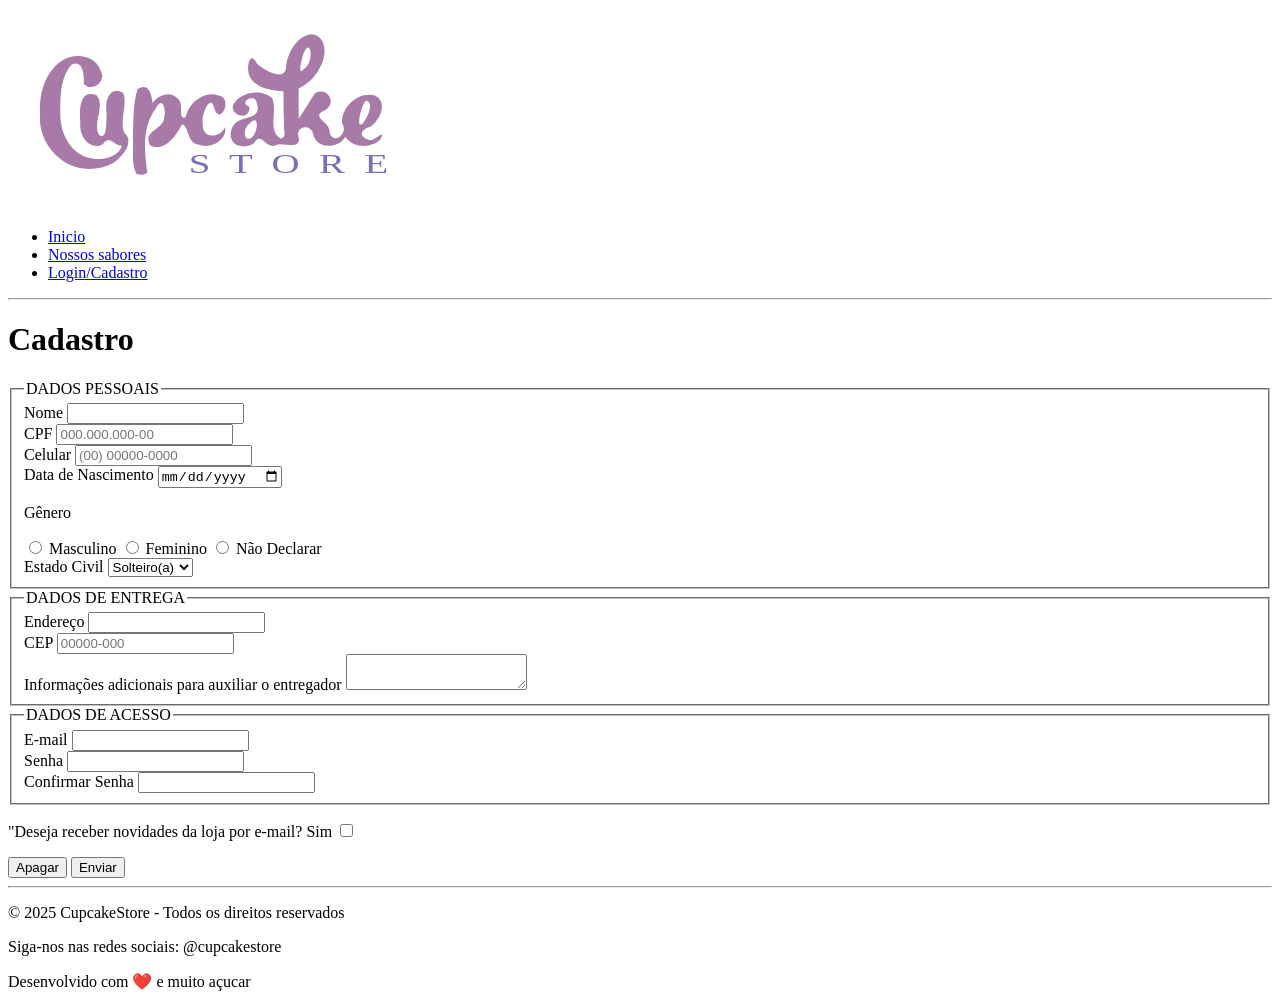
==== cadastro.html @ 8bb8d012 "Adicionado base html completa" ====
<!DOCTYPE html>
<html lang="pt-BR">
<head>
    <meta charset="UTF-8">
    <meta name="viewport" content="width=device-width, initial-scale=1.0">
    <title>CupcakeStore - Cadastro</title>
</head>
<body>

    <header>
        <img src="img/cupcakestore-logo.svg" alt="Logo da Loja">

        <nav>
            <ul>
                <li><a href="index.html">Inicio</a></li>
                <li><a href="sabores.html">Nossos sabores</a></li>
                <li><a href="login.html">Login/Cadastro</a></li>
            </ul>
        </nav>
    
    </header>

    <hr>

    <main>
        <h1>Cadastro</h1>

        <form action="" method="post">
            <fieldset>
                <legend>DADOS PESSOAIS</legend>
                <div>
                    <label for="nome">Nome</label>
                    <input type="text" id="nome" name="nome">
                </div>
                <div>
                    <label for="cpf">CPF</label>
                    <input type="text" id="cpf" name="cpf" required placeholder="000.000.000-00">
                </div>
                <div>
                    <label for="celular">Celular</label>
                    <input type="text" id="celular" name="celular" required placeholder="(00) 00000-0000">
                </div>
                <div>
                    <label for="nascimento">Data de Nascimento</label>
                    <input type="date" id="nascimento" name="nascimento">
                </div>
                <div>
                    <p>Gênero</p>
                    <input type="radio" id="masculino" name="genero" value="masculino">
                    <label for="masculino">Masculino</label>

                    <input type="radio" id="feminino" name="genero" value="feminino">
                    <label for="feminino">Feminino</label>

                    <input type="radio" id="naoDeclarar" name="genero" value="naoDeclarar">
                    <label for="naoDeclarar">Não Declarar</label>
                </div>
                <div>
                    <label for="estadoCivil">Estado Civil</label>
                    <select name="estado_civil" id="estadoCivil">
                        <option value="solteiro">Solteiro(a)</option>
                        <option value="casado">Casado(a)</option>
                    </select>
                </div>
            </fieldset>

            <fieldset>
                <legend>DADOS DE ENTREGA</legend>
                <div>
                    <label for="endereco">Endereço</label>
                    <input type="text" id="endereco" name="endereco">
                </div>
                <div>
                    <label for="cep">CEP</label>
                    <input type="text" id="cep" name="cep" required placeholder="00000-000">
                </div>
                <div>
                    <label for="adicionais">Informações adicionais para auxiliar o entregador</label>
                    <textarea name="adicionais" id="adicionais"></textarea>
                </div>
            </fieldset>

            <fieldset>
                <legend>DADOS DE ACESSO</legend>
                <div>
                    <label for="email">E-mail</label>
                    <input type="email" id="email" name = "email" required>
                </div>
                <div>
                    <label for="novaSenha">Senha</label>
                    <input type="password" id="novaSenha" name="nova_senha" required>
                </div>
                <div>
                    <label for="confirmarSenha">Confirmar Senha</label>
                    <input type="password" id="confirmarSenha" name="confirmar_senha" required>
                </div>
            </fieldset>
            <div>
                <p>"Deseja receber novidades da loja por e-mail?
                    <label for="novidades">Sim</label>
                    <input type="checkbox" id="novidades" name="novidades">
                </p>
                
            </div>
            <div>
                <button type="reset">Apagar</button>
                <button type="submit">Enviar</button>
            </div>
        </form>
    </main>

    <hr>

    <footer>
        <p>&copy; 2025 CupcakeStore - Todos os direitos reservados</p>
        <p>Siga-nos nas redes sociais: @cupcakestore</p>
        <p>Desenvolvido com ❤️ e muito açucar</p>
    </footer>
</body>
</html>
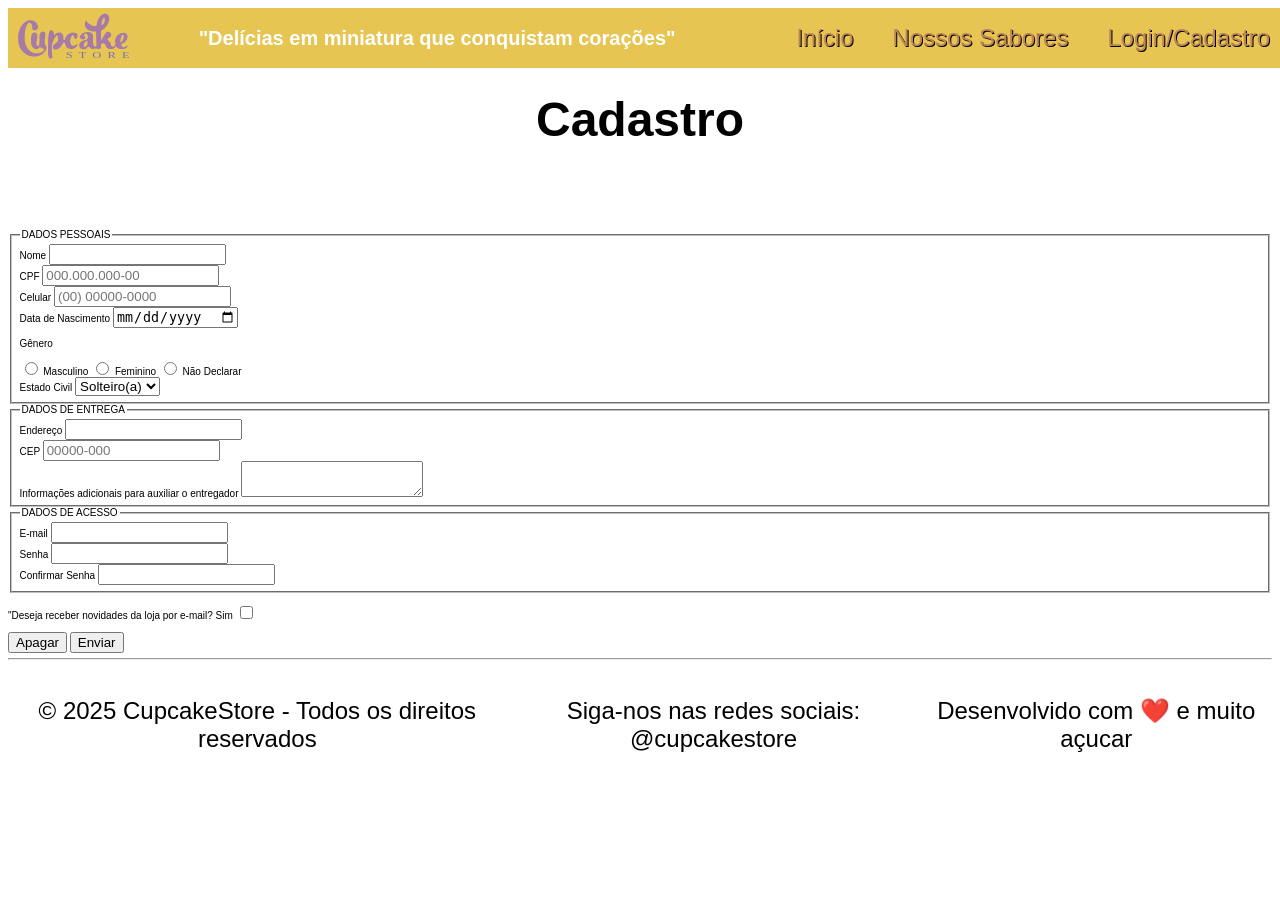
==== commit ab7d8bf4: "add css e publicado site em servidor" ====
--- a/cadastro.html
+++ b/cadastro.html
@@ -4,16 +4,20 @@
     <meta charset="UTF-8">
     <meta name="viewport" content="width=device-width, initial-scale=1.0">
     <title>CupcakeStore - Cadastro</title>
+    <link rel="stylesheet" type="text/css" href="css/style.css">
 </head>
 <body>
 
     <header>
-        <img src="img/cupcakestore-logo.svg" alt="Logo da Loja">
-
-        <nav>
+        <div>
+            <img src="img/cupcakestore-logo.svg" alt="cupcakestore-logo.svg" width="128px">   
+        </div>
+        <h1 id="frase">"Delícias em miniatura que conquistam corações"</h1>
+        <!-- Navegação Global -->
+        <nav id="menu">
             <ul>
-                <li><a href="index.html">Inicio</a></li>
-                <li><a href="sabores.html">Nossos sabores</a></li>
+                <li><a href="index.html">Início</a></li>
+                <li><a href="sabores.html">Nossos Sabores</a></li>
                 <li><a href="login.html">Login/Cadastro</a></li>
             </ul>
         </nav>
--- a/css/style.css
+++ b/css/style.css
@@ -0,0 +1,76 @@
+body{
+    font-family: Arial, sans-serif;
+    font-size: 10px;
+    
+}
+
+header{
+    background-color: #e7c553;
+    color: #fff;
+    font-family: 'Trebuchet MS', 'Lucida Sans Unicode', 'Lucida Grande', 'Lucida Sans', Arial, sans-serif;
+    height: 60px;
+    display: flex;
+    justify-content: space-between;
+    align-items: center;
+    width: 100%;
+    position: fixed;
+}
+
+
+h1{
+    font-size: 3rem;
+    text-align: center;
+    padding: 50px 0px;
+}
+
+h2{
+    font-size: 2rem;
+    text-align: center;
+    padding: 25px 0px;
+}
+
+#frase{
+    display: block;
+    font-size: 2em;
+    margin-block-start: 0.67em;
+    margin-block-end: 0.67em;
+    font-weight: bold;
+}
+
+#menu li{
+    display: inline;
+}
+
+#menu a:link, a:visited{
+    font-size: 1.5rem;
+    color: #bf8756;
+    text-decoration: none;
+    padding: 18px;
+    text-shadow: 1px 1px #000;
+}
+
+#menu a:hover, a:active{
+    background-color: #378c8c;
+}
+
+section {
+    margin-bottom: 40px;
+}
+
+
+footer{
+    height: 120px;
+    display: flex;
+    justify-content: center;
+    align-items: center;
+    text-align: center;
+    background-color: #fff;
+
+    font-size: 1.5rem;
+
+}
+
+section{
+    margin-bottom: 60px;
+    text-align: justify;
+}
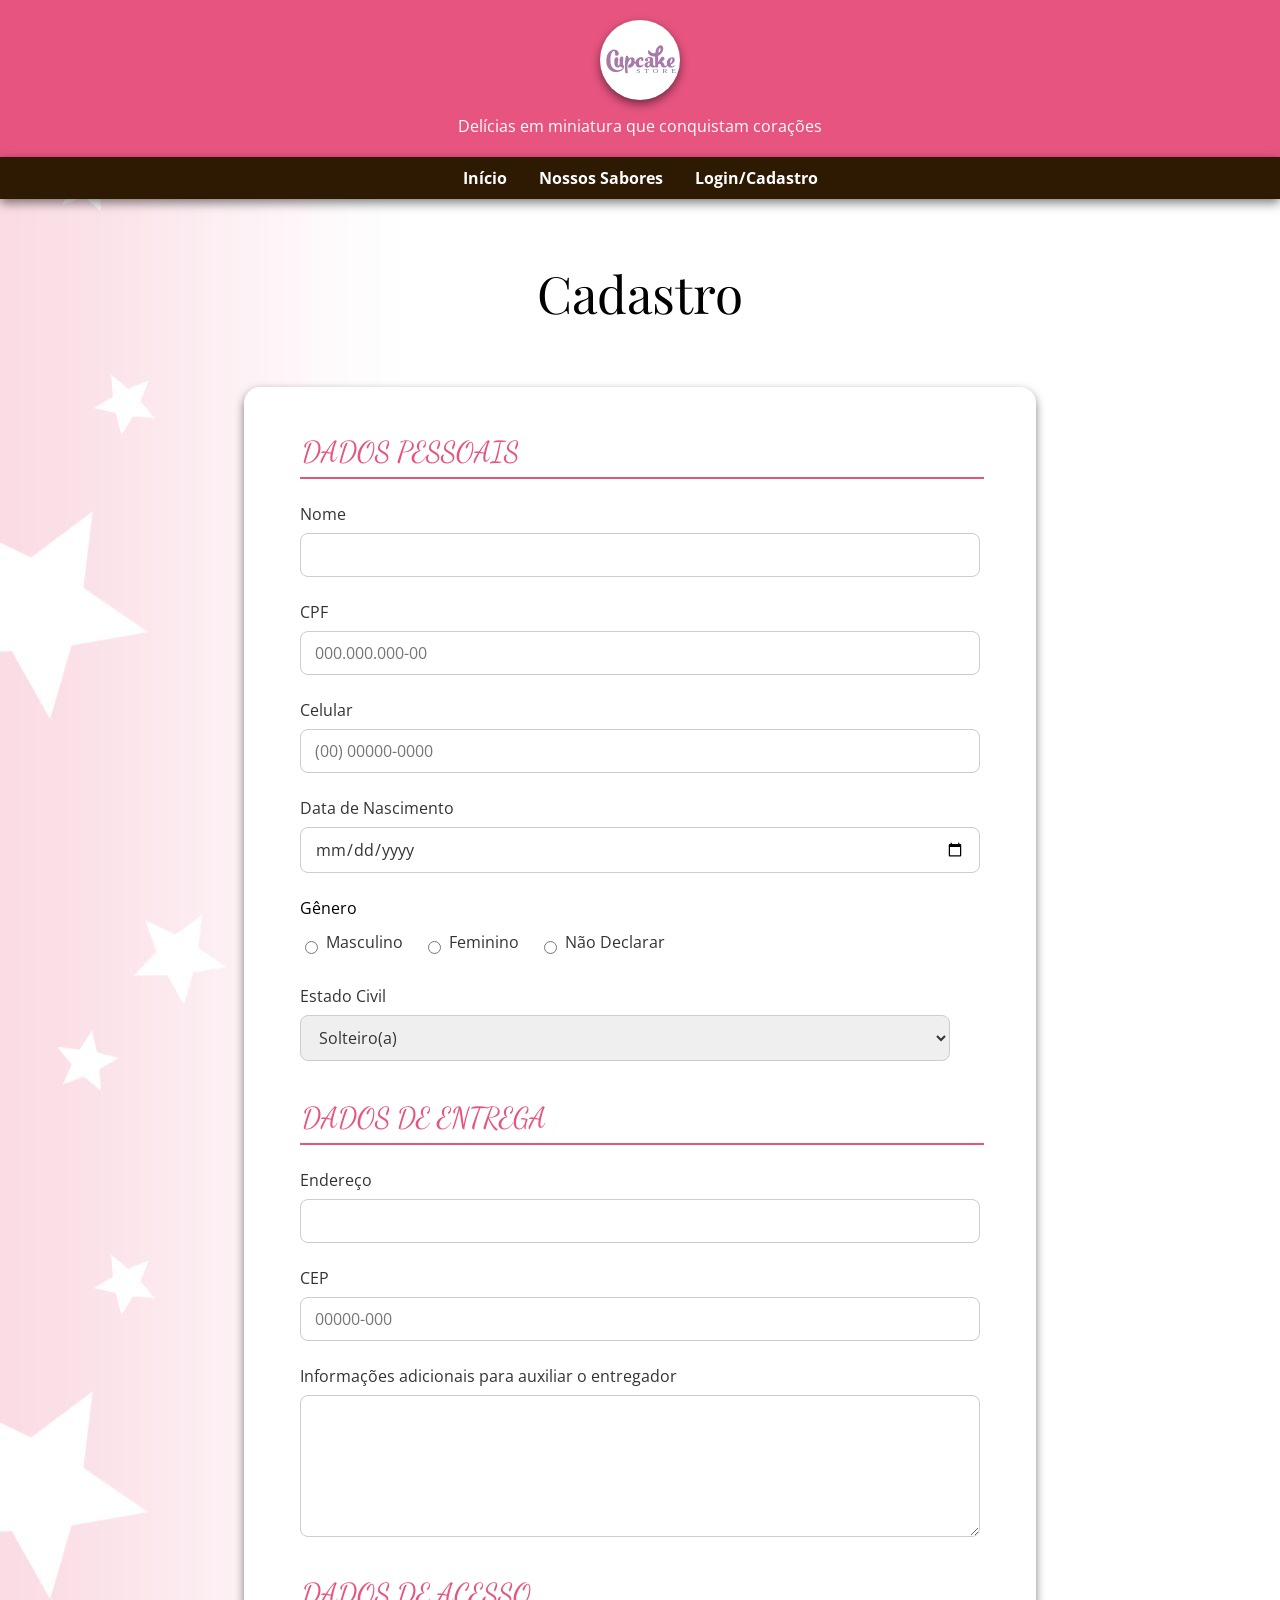
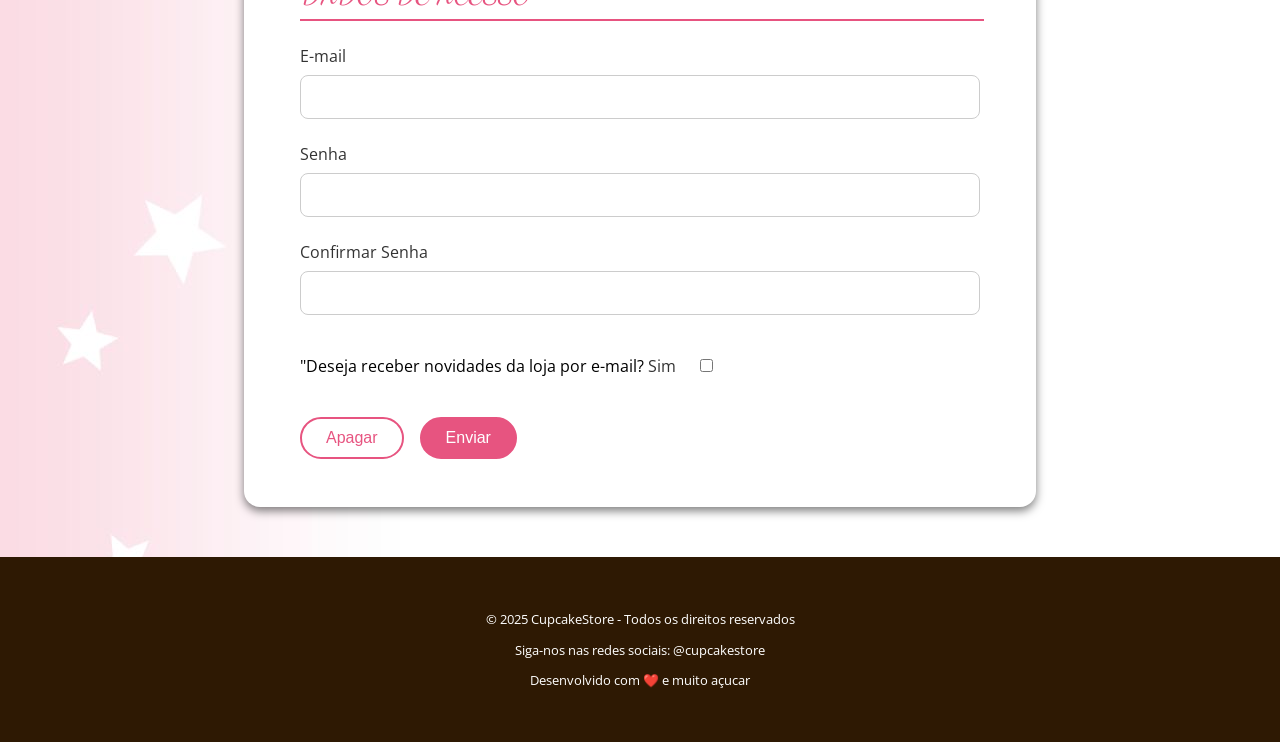
==== commit 96502fb9: "add css 2.1" ====
--- a/cadastro.html
+++ b/cadastro.html
@@ -4,51 +4,54 @@
     <meta charset="UTF-8">
     <meta name="viewport" content="width=device-width, initial-scale=1.0">
     <title>CupcakeStore - Cadastro</title>
-    <link rel="stylesheet" type="text/css" href="css/style.css">
+    <link rel="shortcut icon" href="img/cupcakestore-logo.svg" type="image/x-icon">
+    <link rel="stylesheet" href="css/style.css">
+    <!--link fonte google-->
+    <link href="https://fonts.googleapis.com/css2?family=Dancing+Script:wght@400..700&family=Open+Sans:ital,wght@0,300..800;1,300..800&family=Playfair+Display:ital,wght@0,400..900;1,400..900&display=swap" rel="stylesheet">
 </head>
 <body>
 
-    <header>
-        <div>
-            <img src="img/cupcakestore-logo.svg" alt="cupcakestore-logo.svg" width="128px">   
+    <header id="cabecalho">
+        <!-- Logomarca e Slogan -->
+        <div id="marca">
+            <img id="marcaImagem" class="borda-redonda sombra" src="img/cupcakestore-logo.svg" alt="cupcakestore-logo.svg" width="128px">
+            <p id="marcaSlogan">Delícias em miniatura que conquistam corações</p>
         </div>
-        <h1 id="frase">"Delícias em miniatura que conquistam corações"</h1>
         <!-- Navegação Global -->
-        <nav id="menu">
+        <nav id="navegacaoGlobal" class="fundo-escuro sombra">
             <ul>
                 <li><a href="index.html">Início</a></li>
                 <li><a href="sabores.html">Nossos Sabores</a></li>
                 <li><a href="login.html">Login/Cadastro</a></li>
             </ul>
         </nav>
-    
     </header>
 
     <hr>
 
-    <main>
+    <main class="container">
         <h1>Cadastro</h1>
 
-        <form action="" method="post">
+        <form id="formularioCadastro" class="formulario sombra" action="" method="post">
             <fieldset>
                 <legend>DADOS PESSOAIS</legend>
-                <div>
+                <div class="formulario-campo">
                     <label for="nome">Nome</label>
                     <input type="text" id="nome" name="nome">
                 </div>
-                <div>
+                <div class="formulario-campo">
                     <label for="cpf">CPF</label>
                     <input type="text" id="cpf" name="cpf" required placeholder="000.000.000-00">
                 </div>
-                <div>
+                <div class="formulario-campo">
                     <label for="celular">Celular</label>
                     <input type="text" id="celular" name="celular" required placeholder="(00) 00000-0000">
                 </div>
-                <div>
+                <div class="formulario-campo">
                     <label for="nascimento">Data de Nascimento</label>
                     <input type="date" id="nascimento" name="nascimento">
                 </div>
-                <div>
+                <div class="formulario-campo formulario-campo-radio">
                     <p>Gênero</p>
                     <input type="radio" id="masculino" name="genero" value="masculino">
                     <label for="masculino">Masculino</label>
@@ -59,7 +62,7 @@
                     <input type="radio" id="naoDeclarar" name="genero" value="naoDeclarar">
                     <label for="naoDeclarar">Não Declarar</label>
                 </div>
-                <div>
+                <div class="formulario-campo">
                     <label for="estadoCivil">Estado Civil</label>
                     <select name="estado_civil" id="estadoCivil">
                         <option value="solteiro">Solteiro(a)</option>
@@ -70,15 +73,15 @@
 
             <fieldset>
                 <legend>DADOS DE ENTREGA</legend>
-                <div>
+                <div class="formulario-campo">
                     <label for="endereco">Endereço</label>
                     <input type="text" id="endereco" name="endereco">
                 </div>
-                <div>
+                <div class="formulario-campo">
                     <label for="cep">CEP</label>
                     <input type="text" id="cep" name="cep" required placeholder="00000-000">
                 </div>
-                <div>
+                <div class="formulario-campo">
                     <label for="adicionais">Informações adicionais para auxiliar o entregador</label>
                     <textarea name="adicionais" id="adicionais"></textarea>
                 </div>
@@ -86,20 +89,20 @@
 
             <fieldset>
                 <legend>DADOS DE ACESSO</legend>
-                <div>
+                <div class="formulario-campo">
                     <label for="email">E-mail</label>
                     <input type="email" id="email" name = "email" required>
                 </div>
-                <div>
+                <div class="formulario-campo">
                     <label for="novaSenha">Senha</label>
                     <input type="password" id="novaSenha" name="nova_senha" required>
                 </div>
-                <div>
+                <div class="formulario-campo">
                     <label for="confirmarSenha">Confirmar Senha</label>
                     <input type="password" id="confirmarSenha" name="confirmar_senha" required>
                 </div>
             </fieldset>
-            <div>
+            <div class="formulario-campo formulario-campo-checkbox">
                 <p>"Deseja receber novidades da loja por e-mail?
                     <label for="novidades">Sim</label>
                     <input type="checkbox" id="novidades" name="novidades">
@@ -107,15 +110,15 @@
                 
             </div>
             <div>
-                <button type="reset">Apagar</button>
-                <button type="submit">Enviar</button>
+                <button class="botao-secundario" type="reset">Apagar</button>
+                <button class="botao-primario" type="submit">Enviar</button>
             </div>
         </form>
     </main>
 
     <hr>
 
-    <footer>
+    <footer id="rodape">
         <p>&copy; 2025 CupcakeStore - Todos os direitos reservados</p>
         <p>Siga-nos nas redes sociais: @cupcakestore</p>
         <p>Desenvolvido com ❤️ e muito açucar</p>
--- a/css/style.css
+++ b/css/style.css
@@ -1,76 +1,355 @@
+html,
 body{
-    font-family: Arial, sans-serif;
-    font-size: 10px;
-    
-}
-
-header{
-    background-color: #e7c553;
-    color: #fff;
-    font-family: 'Trebuchet MS', 'Lucida Sans Unicode', 'Lucida Grande', 'Lucida Sans', Arial, sans-serif;
-    height: 60px;
+    margin: 0;
+    padding: 0;
+}
+
+hr{
+    display: none;
+}
+
+/* Aplicação da fonte */
+body{
+    font-family: "Open Sans", sans-serif;
+    font-weight: normal;
+}
+h1{
+    font-family: "Playfair Display", serif;
+    font-weight: normal;
+    font-size: 3.2rem;
+}
+h2{
+    font-family: "Dancing Script", cursive, serif;
+    font-size: 2rem;
+}
+h3{
+    height: 48px;
+    font-family: "Playfair Display", serif;
+    color: #E75480;
+}
+
+/* Aplicação do fundo*/
+body{
+    background-image: url("../img/imagem-fundo.jpg");
+    background-repeat: repeat-y; 
+}
+
+/* Padrão */
+.borda-redonda{
+    border-radius: 50%;
+}
+.sombra{
+    box-shadow: 0px 4px 10px rgba(0, 0, 0, 0.5);
+}
+.conteiner{
+    max-width: 960px;
+    margin: 0 auto;
+    padding: 10px;
+}
+.secao{
+    border-top: 1px solid #E75480;
+    padding-top: 20px;
+    padding-bottom: 20px;
+}
+.produto-lista {
     display: flex;
-    justify-content: space-between;
+    flex-wrap: wrap; /* Permite a quebra do alinhamento das caixas */
+    justify-content: center;
+    text-align: center;
+    gap: 16px;
+    padding: 28px;
+}
+.produto-item,
+.produto-borda{
+    border-radius: 10px;
+}
+
+
+/* Cabeçalho */
+#marca{
+    text-align: center;
+    background-color: #E75480;
+    padding: 20px 10px;
+}
+#marcaImagem{
+    width: 80px;
+    height: 80px;
+    background-color: #ffffff;
+    border-radius: 50%;
+}
+#marcaSlogan{
+    color: #ffffff;
+    margin-top: 10px;
+    margin-bottom: 0;
+}
+#navegacaoGlobal{
+    text-align: center;
+    background-color: #2e1903;
+}
+#navegacaoGlobal ul{
+    list-style: none;
+    margin: 0;
+    padding: 10px;
+}
+#navegacaoGlobal li{
+    display: inline;
+    padding: 4px;
+    margin: 0px 10px;
+}
+#navegacaoGlobal a{
+    text-decoration: none;
+    font-weight: bold;
+    color: #ffffff;
+}
+
+/* Conteudo principal */
+main h1,
+main h2{
+    text-align: center;
+}
+main h1{
+    margin-top:  60px;
+    margin-bottom: 60px;
+}
+main h2{
+    color: #E75480;
+    font-weight: normal;
+    margin-top: 20px;
+    margin-bottom: 40px;
+    font-size: 2.2rem;
+}
+#navegacaoLocal{
+    text-align: center;
+    margin-top: 20px;
+    margin-bottom: 20px;
+    border-top: 1px solid #cccccc;
+    border-bottom: 1px solid #cccccc;
+    padding-top: 10px;
+    padding-bottom: 10px;
+}
+#navegacaoLocal ul{
+    list-style: none;
+    margin: 0;
+}
+#navegacaoLocal li{
+    display: inline-block;
+    margin-left: 10px;
+    margin-right: 10px;
+}
+#video{
+    text-align: center;
+    margin-bottom: 40px;
+}
+#video iframe{
+    width: 90%;
+    height: 480px;
+    border-radius: 20px;
+    border: 5px solid #ffffff;
+}
+#equipe > div{
+    width: 300px;
+    text-align: center;
+    margin: 0 auto;
+    margin-bottom: 20px;
+}
+#equipe > div img{
+    width: 200px;
+    height: 200px;
+    object-fit: cover;
+}
+#equipe > div h3{
+    font-family: "Dancing Script", cursive;
+    font-size: 1.4em;
+}
+#tamanhos, 
+#comprar,
+#pagamento,
+#contato{
+    text-align: center;
+}
+
+/* Rodape */
+#rodape{
+    background-color: #2e1903;
+    color: #ffffff;
+    text-align: center;
+    font-size: 0.8em;
+    padding-top: 40px;
+    padding-bottom: 40px;
+}
+
+/* Botões */
+.botao-primario{
+    display: inline-block;
+    background-color: #E75480;
+    color: #ffffff;
+    text-decoration: none;
+    padding: 10px 24px;
+    border-radius: 30px;
+    border: 2px solid #E75480;
+    font-size: 1rem;
+    cursor: pointer;
+}
+
+/* Cabeçalho de páginas internas */
+.fundo-escuro{
+    background-color: #2e1903;
+}
+
+/* Galeria de Fotos */
+.galeria{
+    display: flex;
+    flex-direction: column;
     align-items: center;
+    gap: 16px;
+    margin-bottom: 20px;
+}
+.selecionada img{
     width: 100%;
-    position: fixed;
-}
-
-
-h1{
-    font-size: 3rem;
-    text-align: center;
-    padding: 50px 0px;
-}
-
-h2{
-    font-size: 2rem;
-    text-align: center;
-    padding: 25px 0px;
-}
-
-#frase{
+    max-width: 400px;
+    border-radius: 12px;
+}
+.miniaturas{
+    display: flex;
+    flex-wrap: wrap;
+    justify-content: center;
+    gap: 10px;
+}
+.miniaturas img{
+    width: 70px;
+    height: 70px;
+    object-fit: cover;
+    border-radius: 8px;
+    cursor: pointer;
+    opacity: 0.7;
+    transition: opacity 0.3s ease, box-shadow 0.3s ease;
+}
+.miniaturas img:hover{
+    opacity: 1;
+    box-shadow: 0 4px 12px rgba(0, 0, 0, 0.2);
+}
+.tabela-responsiva{
+    margin: 0 auto;
+    padding: 30px;
+}
+.tabela{
+    width: 100%;
+    border-collapse: collapse;
+    border: 1px solid #cccccc;
+}
+.tabela th,
+.tabela td{
+    padding: 8px 12px;
+    text-align: left;
+    border: 1px solid #cccccc;
+}
+.tabela th{
+    background-color: #E75480;
+    color: #ffffff;
+    font-weight: bold;
+}
+
+/* formularios */
+.formulario{
+    max-width: 300px;
+    margin: 0 auto;
+    padding: 24px;
+    border-radius: 24px;
+    margin-bottom: 50px;
+    background-color: #ffffff;
+}
+#formularioCadastro{
+    max-width: 680px;
+    padding: 48px 56px;
+    border-radius: 16px;
+}
+.formulario fieldset{
+    border: none;
+    padding: 0;
+    margin: 0 0 40px 0;
+}
+.formulario legend{
     display: block;
-    font-size: 2em;
-    margin-block-start: 0.67em;
-    margin-block-end: 0.67em;
-    font-weight: bold;
-}
-
-#menu li{
-    display: inline;
-}
-
-#menu a:link, a:visited{
-    font-size: 1.5rem;
-    color: #bf8756;
+    width: 100%;
+    padding-bottom: 8px;
+    margin-bottom: 24px;
+    border-bottom: 2px solid #E75480;
+    font-family: "Dancing Script", cursive;
+    font-size: 1.8rem;
+    color: #E75480;
+    font-weight: normal;
+}
+.formulario-campo{
+    margin-bottom: 24px;
+}
+.formulario-campo:last-child{
+    margin-bottom: 0;
+}
+.formulario-campo.formulario-campo-radio,
+.formulario-campo.formulario-campo-checkbox{
+    display: flex;
+    flex-wrap: wrap;
+    align-items: center;
+    gap: 4px 4px;
+}
+.formulario-campo.formulario-campo-radio > p,
+.formulario-campo.formulario-campo-checkbox > p{
+    width: 100%;
+    margin: 0 0 8px 0;
+}
+.formulario-campo.formulario-campo-radio label,
+.formulario-campo.formulario-campo-checkbox label{
+    display: inline-block;
+    font-weight: normal;
+    margin-right: 16px;
+}
+.formulario-campo.formulario-campo-radio input[type="radio"],
+.formulario-campo.formulario-campo-checkbox input[type="checkbox"]{
+    margin-right: 4px;
+    width: auto;
+}
+.formulario-campo label{
+    display: block;
+    margin-bottom: 8px;
+    font-weight: normal;
+    color: #333333;
+}
+.formulario-campo input[type="text"],
+.formulario-campo input[type="email"],
+.formulario-campo input[type="password"],
+.formulario-campo input[type="date"],
+.formulario-campo select,
+.formulario-campo textarea {
+    display: block;
+    padding: 10px 14px;
+    border-radius: 8px;
+    width: calc(100% - 30px);
+    border: 1px solid #cccccc;
+    font-size: 1em;
+    font-family: "Open Sans", sans-serif;
+    color: #333333;
+}
+.formulario-campo textarea{
+    min-height: 120px;
+    resize: vertical;
+}
+
+/* Botão secundário */
+.botao-secundario {
+    display: inline-block;
+    background-color: #ffffff;
+    color: #E75480;
+    border: 2px solid #E75480;
+    padding: 10px 24px;
+    font-size: 1rem;
+    border-radius: 30px;
+    cursor: pointer;
     text-decoration: none;
-    padding: 18px;
-    text-shadow: 1px 1px #000;
-}
-
-#menu a:hover, a:active{
-    background-color: #378c8c;
-}
-
-section {
-    margin-bottom: 40px;
-}
-
-
-footer{
-    height: 120px;
-    display: flex;
-    justify-content: center;
-    align-items: center;
-    text-align: center;
-    background-color: #fff;
-
-    font-size: 1.5rem;
-
-}
-
-section{
-    margin-bottom: 60px;
-    text-align: justify;
+    margin-right: 12px;
+    transition: background-color 0.3s ease, color 0.3s ease;
+}
+
+.botao-secundario:hover {
+    background-color: #E75480;
+    color: #ffffff;
 }
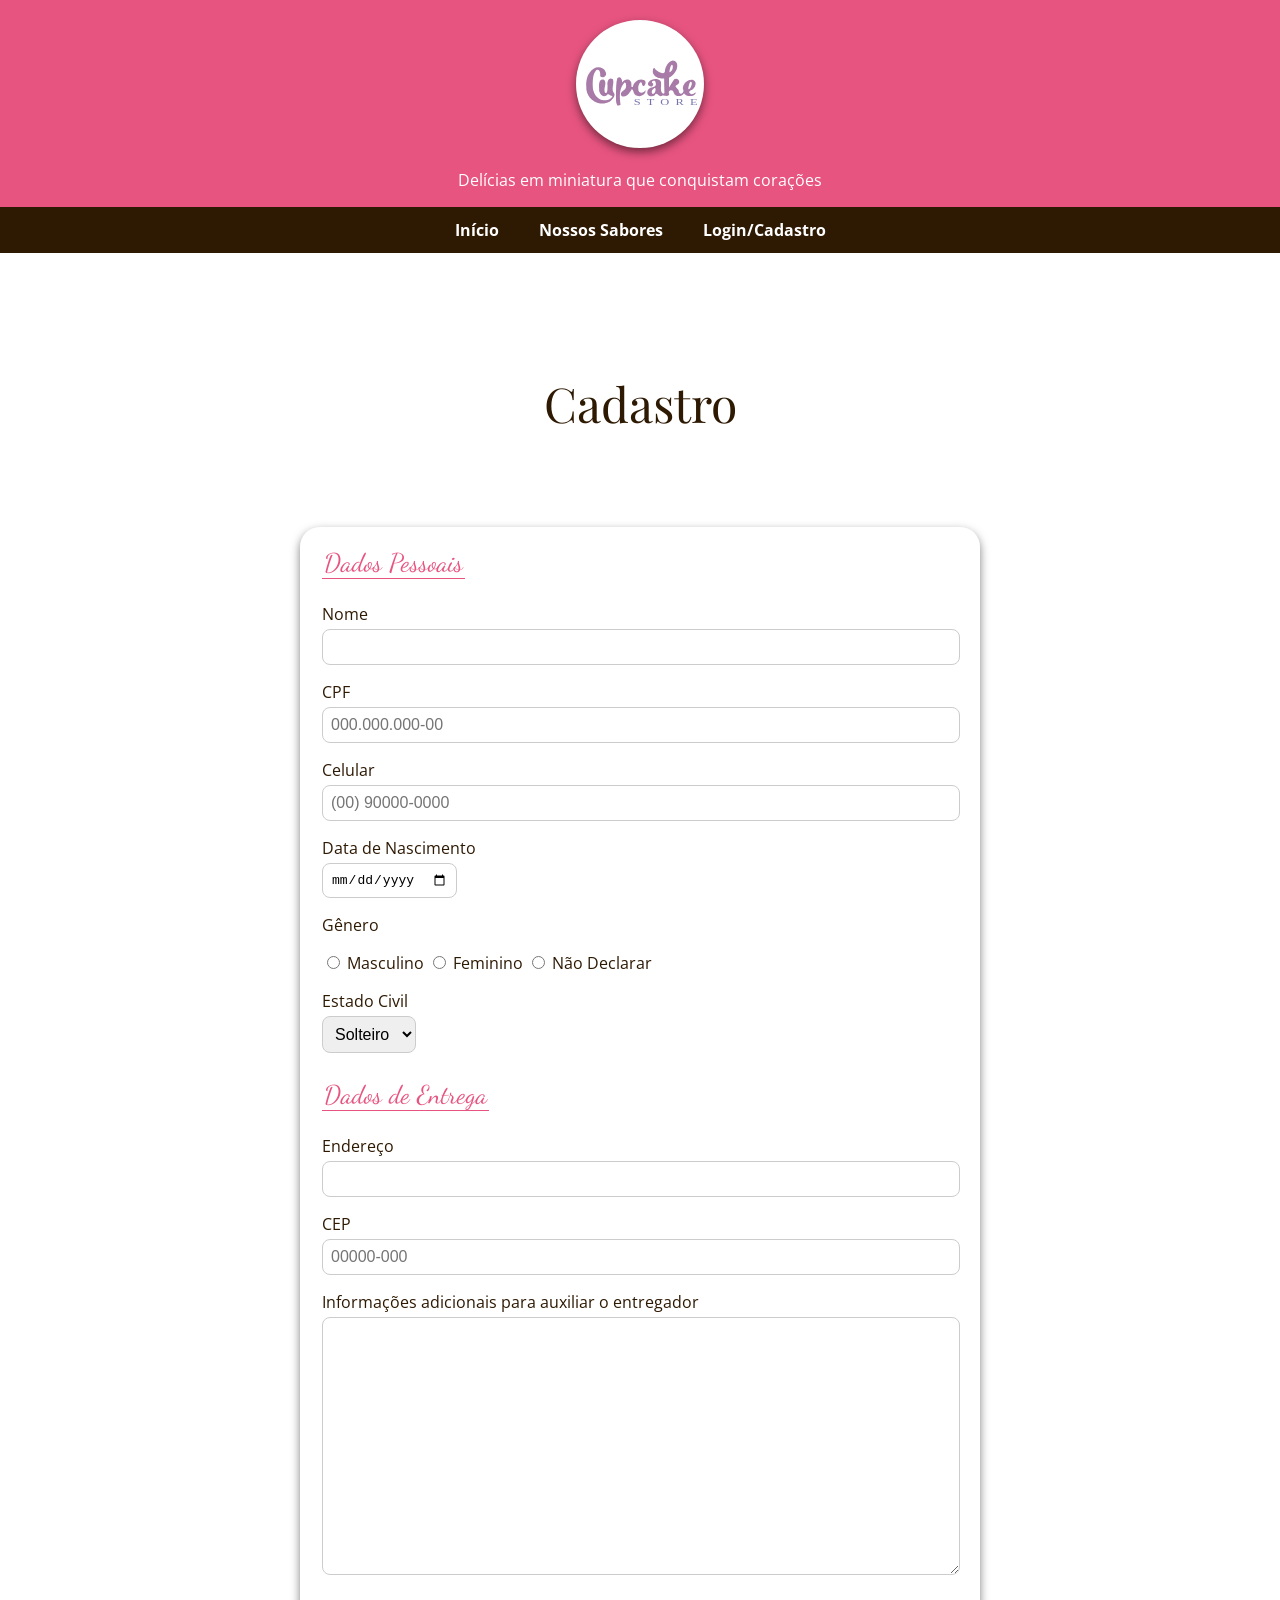
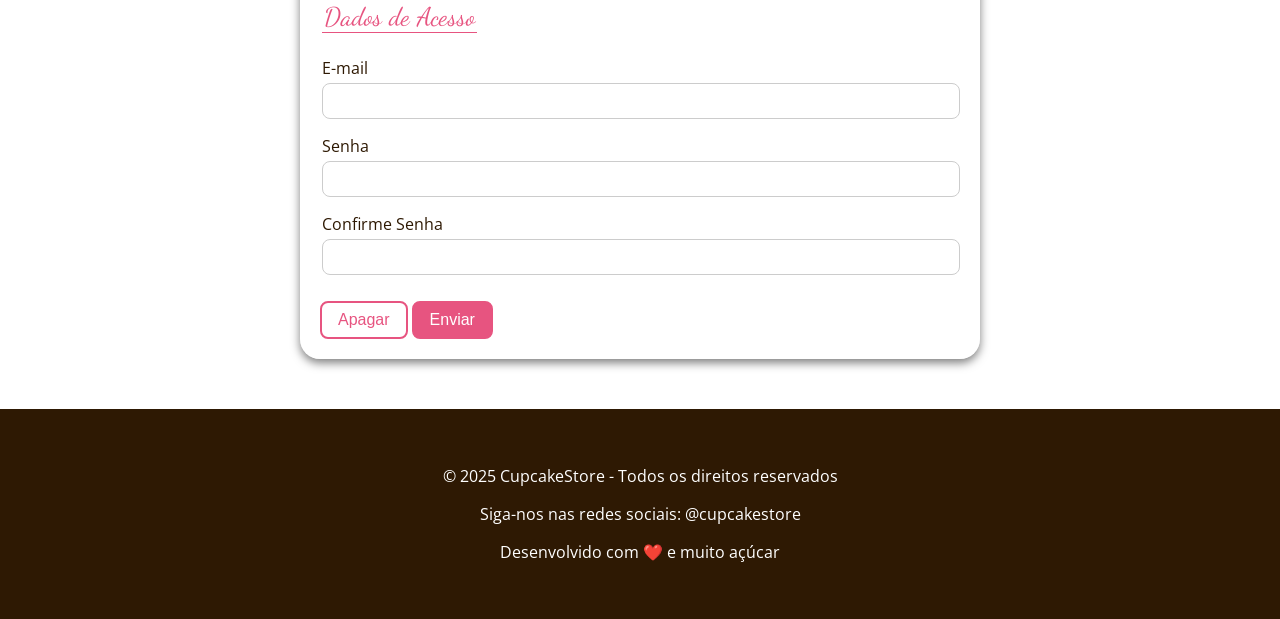
==== commit dd9bb731: "add js" ====
--- a/cadastro.html
+++ b/cadastro.html
@@ -1,24 +1,26 @@
 <!DOCTYPE html>
 <html lang="pt-BR">
+
 <head>
     <meta charset="UTF-8">
     <meta name="viewport" content="width=device-width, initial-scale=1.0">
-    <title>CupcakeStore - Cadastro</title>
+    <title>Cadastro - CupcakeStore</title>
     <link rel="shortcut icon" href="img/cupcakestore-logo.svg" type="image/x-icon">
+    <link rel="shortcut icon" href="img/cupcakestore-logo.svg" type="image/x-icon">
+    <link
+        href="https://fonts.googleapis.com/css2?family=Dancing+Script&family=Open+Sans:ital,wght@0,300..800;1,300..800&family=Playfair+Display&display=swap"
+        rel="stylesheet">
     <link rel="stylesheet" href="css/style.css">
-    <!--link fonte google-->
-    <link href="https://fonts.googleapis.com/css2?family=Dancing+Script:wght@400..700&family=Open+Sans:ital,wght@0,300..800;1,300..800&family=Playfair+Display:ital,wght@0,400..900;1,400..900&display=swap" rel="stylesheet">
 </head>
+
 <body>
-
     <header id="cabecalho">
-        <!-- Logomarca e Slogan -->
         <div id="marca">
-            <img id="marcaImagem" class="borda-redonda sombra" src="img/cupcakestore-logo.svg" alt="cupcakestore-logo.svg" width="128px">
+            <img id="marcaImagem" src="img/cupcakestore-logo.svg" width="128px" alt="">
             <p id="marcaSlogan">Delícias em miniatura que conquistam corações</p>
         </div>
         <!-- Navegação Global -->
-        <nav id="navegacaoGlobal" class="fundo-escuro sombra">
+        <nav id="navegacaoGlobal">
             <ul>
                 <li><a href="index.html">Início</a></li>
                 <li><a href="sabores.html">Nossos Sabores</a></li>
@@ -26,102 +28,92 @@
             </ul>
         </nav>
     </header>
-
     <hr>
-
-    <main class="container">
+    <hr>
+    <main class="conteiner">
         <h1>Cadastro</h1>
-
         <form id="formularioCadastro" class="formulario sombra" action="" method="post">
-            <fieldset>
-                <legend>DADOS PESSOAIS</legend>
+            <fieldset class="">
+                <legend>Dados Pessoais</legend>
                 <div class="formulario-campo">
                     <label for="nome">Nome</label>
-                    <input type="text" id="nome" name="nome">
+                    <input id="nome" name="nome" type="text" required>
                 </div>
                 <div class="formulario-campo">
                     <label for="cpf">CPF</label>
-                    <input type="text" id="cpf" name="cpf" required placeholder="000.000.000-00">
+                    <input id="cpf" name="cpf" type="text" placeholder="000.000.000-00" required>
                 </div>
                 <div class="formulario-campo">
                     <label for="celular">Celular</label>
-                    <input type="text" id="celular" name="celular" required placeholder="(00) 00000-0000">
+                    <input id="celular" name="celular" type="text" placeholder="(00) 90000-0000">
                 </div>
                 <div class="formulario-campo">
                     <label for="nascimento">Data de Nascimento</label>
                     <input type="date" id="nascimento" name="nascimento">
                 </div>
-                <div class="formulario-campo formulario-campo-radio">
+                <div class="formulario-campo-radio">
                     <p>Gênero</p>
                     <input type="radio" id="masculino" name="genero" value="masculino">
                     <label for="masculino">Masculino</label>
-
                     <input type="radio" id="feminino" name="genero" value="feminino">
                     <label for="feminino">Feminino</label>
-
-                    <input type="radio" id="naoDeclarar" name="genero" value="naoDeclarar">
+                    <input type="radio" id="naoDeclarar" name="genero" value="">
                     <label for="naoDeclarar">Não Declarar</label>
                 </div>
+
                 <div class="formulario-campo">
                     <label for="estadoCivil">Estado Civil</label>
                     <select name="estado_civil" id="estadoCivil">
-                        <option value="solteiro">Solteiro(a)</option>
-                        <option value="casado">Casado(a)</option>
+                        <option value="solteiro">Solteiro</option>
+                        <option value="casado">Casado</option>
                     </select>
+                </div>
+            </fieldset>
+            
+            <fieldset>
+                <legend>Dados de Entrega</legend>
+                <div class="formulario-campo">
+                    <label for="endereco">Endereço</label>
+                    <input type="text" id="endereco" name="endereco" maxlength="250" required>
+                </div>
+                <div class="formulario-campo">
+                    <label for="cep">CEP</label>
+                    <input type="text" name="cep" id="cep" placeholder="00000-000">
+                </div>
+                <div class="formulario-campo">
+                    <label for="adicionais">Informações adicionais para auxiliar o entregador</label>
+                    <textarea name="adicionais" id="adicionais" maxlength="250"></textarea>
                 </div>
             </fieldset>
 
             <fieldset>
-                <legend>DADOS DE ENTREGA</legend>
-                <div class="formulario-campo">
-                    <label for="endereco">Endereço</label>
-                    <input type="text" id="endereco" name="endereco">
-                </div>
-                <div class="formulario-campo">
-                    <label for="cep">CEP</label>
-                    <input type="text" id="cep" name="cep" required placeholder="00000-000">
-                </div>
-                <div class="formulario-campo">
-                    <label for="adicionais">Informações adicionais para auxiliar o entregador</label>
-                    <textarea name="adicionais" id="adicionais"></textarea>
-                </div>
-            </fieldset>
-
-            <fieldset>
-                <legend>DADOS DE ACESSO</legend>
+                <legend>Dados de Acesso</legend>
                 <div class="formulario-campo">
                     <label for="email">E-mail</label>
-                    <input type="email" id="email" name = "email" required>
+                    <input type="email" id="email" name="email" required>
                 </div>
                 <div class="formulario-campo">
                     <label for="novaSenha">Senha</label>
                     <input type="password" id="novaSenha" name="nova_senha" required>
                 </div>
                 <div class="formulario-campo">
-                    <label for="confirmarSenha">Confirmar Senha</label>
-                    <input type="password" id="confirmarSenha" name="confirmar_senha" required>
+                    <label for="confirmeSenha">Confirme Senha</label>
+                    <input type="password" id="confirmeSenha" name="confirme_senha" required>
                 </div>
             </fieldset>
-            <div class="formulario-campo formulario-campo-checkbox">
-                <p>"Deseja receber novidades da loja por e-mail?
-                    <label for="novidades">Sim</label>
-                    <input type="checkbox" id="novidades" name="novidades">
-                </p>
-                
-            </div>
+
             <div>
                 <button class="botao-secundario" type="reset">Apagar</button>
                 <button class="botao-primario" type="submit">Enviar</button>
             </div>
         </form>
     </main>
-
     <hr>
-
     <footer id="rodape">
         <p>&copy; 2025 CupcakeStore - Todos os direitos reservados</p>
         <p>Siga-nos nas redes sociais: @cupcakestore</p>
-        <p>Desenvolvido com ❤️ e muito açucar</p>
+        <p>Desenvolvido com ❤️ e muito açúcar</p>
     </footer>
 </body>
+
 </html>
--- a/css/style.css
+++ b/css/style.css
@@ -1,355 +1,417 @@
 html,
-body{
-    margin: 0;
-    padding: 0;
-}
-
-hr{
-    display: none;
-}
-
-/* Aplicação da fonte */
-body{
-    font-family: "Open Sans", sans-serif;
-    font-weight: normal;
-}
-h1{
-    font-family: "Playfair Display", serif;
-    font-weight: normal;
-    font-size: 3.2rem;
-}
-h2{
-    font-family: "Dancing Script", cursive, serif;
-    font-size: 2rem;
-}
-h3{
-    height: 48px;
-    font-family: "Playfair Display", serif;
-    color: #E75480;
-}
-
-/* Aplicação do fundo*/
-body{
-    background-image: url("../img/imagem-fundo.jpg");
-    background-repeat: repeat-y; 
-}
-
-/* Padrão */
-.borda-redonda{
-    border-radius: 50%;
-}
-.sombra{
-    box-shadow: 0px 4px 10px rgba(0, 0, 0, 0.5);
-}
-.conteiner{
-    max-width: 960px;
-    margin: 0 auto;
-    padding: 10px;
-}
-.secao{
-    border-top: 1px solid #E75480;
-    padding-top: 20px;
-    padding-bottom: 20px;
-}
-.produto-lista {
-    display: flex;
-    flex-wrap: wrap; /* Permite a quebra do alinhamento das caixas */
-    justify-content: center;
-    text-align: center;
-    gap: 16px;
-    padding: 28px;
-}
-.produto-item,
-.produto-borda{
-    border-radius: 10px;
-}
-
-
-/* Cabeçalho */
-#marca{
-    text-align: center;
-    background-color: #E75480;
-    padding: 20px 10px;
-}
-#marcaImagem{
-    width: 80px;
-    height: 80px;
-    background-color: #ffffff;
-    border-radius: 50%;
-}
-#marcaSlogan{
-    color: #ffffff;
-    margin-top: 10px;
-    margin-bottom: 0;
-}
-#navegacaoGlobal{
-    text-align: center;
-    background-color: #2e1903;
-}
-#navegacaoGlobal ul{
-    list-style: none;
-    margin: 0;
-    padding: 10px;
-}
-#navegacaoGlobal li{
-    display: inline;
-    padding: 4px;
-    margin: 0px 10px;
-}
-#navegacaoGlobal a{
-    text-decoration: none;
-    font-weight: bold;
-    color: #ffffff;
-}
-
-/* Conteudo principal */
-main h1,
-main h2{
-    text-align: center;
-}
-main h1{
-    margin-top:  60px;
-    margin-bottom: 60px;
-}
-main h2{
-    color: #E75480;
-    font-weight: normal;
-    margin-top: 20px;
-    margin-bottom: 40px;
-    font-size: 2.2rem;
-}
-#navegacaoLocal{
-    text-align: center;
-    margin-top: 20px;
-    margin-bottom: 20px;
-    border-top: 1px solid #cccccc;
-    border-bottom: 1px solid #cccccc;
-    padding-top: 10px;
-    padding-bottom: 10px;
-}
-#navegacaoLocal ul{
-    list-style: none;
-    margin: 0;
-}
-#navegacaoLocal li{
+body {
+	padding: 0;
+	margin: 0;
+}
+
+body {
+	font-family: "Open Sans", sans-serif;
+	font-optical-sizing: auto;
+	font-weight: weight;
+	font-style: normal;
+	color: #2e1903;
+}
+
+body {
+	background-image: url("https://etg.page.gd/cupcakestore-css2/img/imagem-fundo.jpg");
+	background-repeat: repeat-y;
+}
+
+/* FONTES */
+
+h1 {
+	font-family: "Playfair Display", serif;
+	font-optical-sizing: auto;
+	font-weight: normal;
+	font-size: 3em;
+	text-align: center;
+	padding: 60px 0px;
+}
+
+h2 {
+	font-family: "Dancing Script", cursive;
+	font-optical-sizing: auto;
+	font-weight: normal;
+	font-size: 2.2em;
+	text-align: center;
+}
+
+/* CONTEINER */
+.conteiner {
+	max-width: 960px;
+	/* SEMPRE MULTIPLOS DE 320px (FORMATO CELULAR) */
+	margin: 0 auto;
+	padding: 10px;
+}
+
+hr {
+	display: none;
+}
+
+/* HEADER */
+#cabecalho {
+	background-color: #e75480;
+	padding-top: 20px;
+	text-align: center;
+}
+
+#marcaImagem {
+	background-color: #ffffff;
+	width: 128px;
+	height: 128px;
+	border-radius: 50%;
+	box-shadow: 0px 4px 10px rgba(0, 0, 0, 0.5);
+}
+
+#marcaSlogan {
+	color: #ffffff;
+}
+
+#navegacaoGlobal {
+	background-color: #2e1903;
+}
+
+#navegacaoGlobal ul {
+	list-style: none;
+	padding: 4px;
+}
+
+#navegacaoGlobal li {
+	padding: 0;
+	margin: 0;
+	display: inline-block;
+	padding: 8px 10px;
+}
+
+#navegacaoGlobal a {
+	color: #ffffff;
+	text-decoration: none;
+	font-weight: bold;
+	border-radius: 6px;
+	padding: 8px;
+}
+
+#navegacaoGlobal a:hover {
+	background-color: #ffffff;
+	color: #2e1903;
+}
+
+/* MAIN */
+
+#navegacaoLocal ul {
+	list-style: none;
+	text-align: center;
+	border-top: 1px solid #ccc;
+	border-bottom: 1px solid #ccc;
+}
+
+#navegacaoLocal li {
+	display: inline-block;
+	padding: 4px 10px;
+}
+
+#video {
+	padding-top: 20px;
+	padding-bottom: 20px;
+	text-align: center;
+}
+
+#video iframe {
+	width: 90%;
+	height: 480px;
+	border-radius: 10px;
+	border: 8px solid #ffffff;
+}
+
+.secao {
+	padding: 40px 0px;
+	border-top: 1px solid #e75480;
+	text-align: center;
+}
+
+h2 {
+	color: #e75480;
+	margin-bottom: 60px;
+}
+
+#equipe img {
+	width: 200px;
+	height: 200px;
+}
+
+#equipe h3 {
+	font-family: "Dancing Script", cursive;
+	font-weight: normal;
+	font-size: 1.6em;
+}
+
+.borda-circulo {
+	border-radius: 50%;
+}
+
+.sombra {
+	box-shadow: 0px 4px 10px rgba(0, 0, 0, 0.5);
+}
+
+.caixa {
+	display: inline-block;
+	width: 280px;
+}
+
+/* FOOTER */
+#rodape {
+	background-color: #2e1903;
+	color: #ffffff;
+	padding: 40px 0px;
+	text-align: center;
+	margin-top: 40px;
+}
+
+/* PRODUTOS */
+
+#filtros{
+	
+	padding: 10px;
+	border-radius: 10px;
+	margin-bottom: 20px;
+	display: flex;
+	flex-wrap: wrap;
+	justify-content: center;
+	align-items: first baseline;
+	column-gap: 20px;
+	row-gap: 10px;
+}
+
+#filtros select{
+	min-width: 200px;
+}
+
+#produtosGrade {
+	display: flex;
+	flex-wrap: wrap;
+	justify-content: center;
+	gap: 32px 16px;
+}
+
+.produto {
+	width: min(100%, 280px);
+	border-radius: 10px;
+	background-color: #ffffff;
+}
+
+.produto .produto-imagem{
+	position: relative;
+}
+
+.produto img {
     display: inline-block;
-    margin-left: 10px;
-    margin-right: 10px;
-}
-#video{
-    text-align: center;
-    margin-bottom: 40px;
-}
-#video iframe{
-    width: 90%;
-    height: 480px;
-    border-radius: 20px;
-    border: 5px solid #ffffff;
-}
-#equipe > div{
-    width: 300px;
-    text-align: center;
-    margin: 0 auto;
-    margin-bottom: 20px;
-}
-#equipe > div img{
-    width: 200px;
-    height: 200px;
-    object-fit: cover;
-}
-#equipe > div h3{
-    font-family: "Dancing Script", cursive;
-    font-size: 1.4em;
-}
-#tamanhos, 
-#comprar,
-#pagamento,
-#contato{
-    text-align: center;
-}
-
-/* Rodape */
-#rodape{
-    background-color: #2e1903;
-    color: #ffffff;
-    text-align: center;
-    font-size: 0.8em;
-    padding-top: 40px;
-    padding-bottom: 40px;
-}
-
-/* Botões */
-.botao-primario{
-    display: inline-block;
-    background-color: #E75480;
-    color: #ffffff;
-    text-decoration: none;
-    padding: 10px 24px;
-    border-radius: 30px;
-    border: 2px solid #E75480;
-    font-size: 1rem;
-    cursor: pointer;
-}
-
-/* Cabeçalho de páginas internas */
-.fundo-escuro{
-    background-color: #2e1903;
-}
-
-/* Galeria de Fotos */
-.galeria{
-    display: flex;
-    flex-direction: column;
-    align-items: center;
-    gap: 16px;
-    margin-bottom: 20px;
-}
-.selecionada img{
-    width: 100%;
-    max-width: 400px;
-    border-radius: 12px;
-}
-.miniaturas{
-    display: flex;
-    flex-wrap: wrap;
-    justify-content: center;
-    gap: 10px;
-}
-.miniaturas img{
-    width: 70px;
-    height: 70px;
-    object-fit: cover;
-    border-radius: 8px;
-    cursor: pointer;
-    opacity: 0.7;
-    transition: opacity 0.3s ease, box-shadow 0.3s ease;
-}
-.miniaturas img:hover{
-    opacity: 1;
-    box-shadow: 0 4px 12px rgba(0, 0, 0, 0.2);
-}
-.tabela-responsiva{
-    margin: 0 auto;
-    padding: 30px;
-}
-.tabela{
-    width: 100%;
-    border-collapse: collapse;
-    border: 1px solid #cccccc;
-}
-.tabela th,
-.tabela td{
-    padding: 8px 12px;
-    text-align: left;
-    border: 1px solid #cccccc;
-}
-.tabela th{
-    background-color: #E75480;
-    color: #ffffff;
-    font-weight: bold;
-}
-
-/* formularios */
-.formulario{
-    max-width: 300px;
-    margin: 0 auto;
-    padding: 24px;
-    border-radius: 24px;
-    margin-bottom: 50px;
-    background-color: #ffffff;
-}
-#formularioCadastro{
-    max-width: 680px;
-    padding: 48px 56px;
-    border-radius: 16px;
-}
-.formulario fieldset{
-    border: none;
-    padding: 0;
-    margin: 0 0 40px 0;
-}
-.formulario legend{
-    display: block;
-    width: 100%;
-    padding-bottom: 8px;
-    margin-bottom: 24px;
-    border-bottom: 2px solid #E75480;
-    font-family: "Dancing Script", cursive;
-    font-size: 1.8rem;
-    color: #E75480;
-    font-weight: normal;
-}
-.formulario-campo{
-    margin-bottom: 24px;
-}
-.formulario-campo:last-child{
-    margin-bottom: 0;
-}
-.formulario-campo.formulario-campo-radio,
-.formulario-campo.formulario-campo-checkbox{
-    display: flex;
-    flex-wrap: wrap;
-    align-items: center;
-    gap: 4px 4px;
-}
-.formulario-campo.formulario-campo-radio > p,
-.formulario-campo.formulario-campo-checkbox > p{
-    width: 100%;
-    margin: 0 0 8px 0;
-}
-.formulario-campo.formulario-campo-radio label,
-.formulario-campo.formulario-campo-checkbox label{
-    display: inline-block;
-    font-weight: normal;
-    margin-right: 16px;
-}
-.formulario-campo.formulario-campo-radio input[type="radio"],
-.formulario-campo.formulario-campo-checkbox input[type="checkbox"]{
-    margin-right: 4px;
-    width: auto;
-}
-.formulario-campo label{
-    display: block;
-    margin-bottom: 8px;
-    font-weight: normal;
-    color: #333333;
-}
+	width: 100%;
+	height: 240px;
+	object-fit: cover;
+	border-radius: 10px 10px 0px 0px;
+}
+
+.produto .botao-favoritar{
+	position: absolute;
+	top: 0;
+	right: 0;
+	background-color: transparent;
+	border: none;
+	font-size: 24px;
+	text-shadow: 0px 2px 6px #00000080;
+	cursor: pointer;
+}
+
+.produto-info {
+	padding: 0px 10px 10px 10px;
+}
+
+.produto-info h3 {
+	font-family: "Playfair Display", serif;
+	font-weight: normal;
+	font-size: 1.2em;
+	height: 48px;
+	margin: 5px 0px;
+	display: flex;
+	justify-content: center;
+	align-items: center;
+	text-align: center;
+}
+
+.produto-info p {
+	margin: 4px 0px;
+	text-align: center;
+}
+
+.produto-info .preco {
+	font-size: 1.4em;
+	color: #e75480;
+	font-weight: bold;
+}
+
+.produto-info .tamanho span {
+	display: inline-block;
+	background-color: #cccccc;
+	padding: 8px;
+	border-radius: 2px;
+	margin-top: 10px;
+	font-size: 0.8em;
+	font-weight: bold;
+}
+
+.produto-info .categoria {
+	text-transform: capitalize;
+	margin-top: 5px;
+}
+
+.botao-primario {
+	display: inline-block;
+	background-color: #e75480;
+	color: white;
+	border: 2px solid #e75480;
+	padding: 8px 16px;
+	font-size: 16px;
+	border-radius: 8px;
+	cursor: pointer;
+	text-decoration: none;
+	transition: background-color 0.3s ease, box-shadow 0.3s ease;
+}
+
+.botao-secundario {
+	display: inline-block;
+	background-color: #ffffff;
+	color: #e75480;
+	border: 2px solid #e75480;
+	padding: 8px 16px;
+	font-size: 1rem;
+	border-radius: 8px;
+	cursor: pointer;
+	text-decoration: none;
+	transition: background-color 0.3s ease, color 0.3s ease;
+}
+
+.botao-primario:hover {
+	background-color: #d1436f;
+	box-shadow: 0 4px 12px rgba(0, 0, 0, 0.2);
+}
+
+.botao-secundario:hover {
+	background-color: #e75480;
+	color: #ffffff;
+}
+
+/* CUPCAKE */
+
+.tabela-responsiva {
+	overflow-x: auto;
+}
+
+.tabela {
+	width: 100%;
+	border-collapse: collapse;
+}
+
+.tabela th {
+	background-color: #e75480;
+	color: #ffffff;
+	padding: 8px;
+}
+
+.tabela td {
+	border: 1px solid #e75480;
+	padding: 8px;
+}
+
+.lista {
+	text-align: start;
+}
+
+.galeria img {
+	border-radius: 10px;
+}
+
+.galeria .selecionada {
+	margin-bottom: 20px;
+}
+
+.galeria .selecionada img {
+	width: min(90%, 960px);
+}
+
+.galeria .miniaturas {
+	display: flex;
+	flex-wrap: wrap;
+	justify-content: center;
+	gap: 8px;
+}
+
+.galeria .miniaturas img {
+	width: 72px;
+	height: 72px;
+	object-fit: cover;
+}
+
+/* LOGIN/CADASTRO */
+
+#formularioLogin {
+	max-width: 320px;
+}
+
+#formularioCadastro {
+	max-width: 640px;
+}
+
+.formulario {
+	margin: 0 auto;
+	background-color: rgba(255, 255, 255, 0.5);
+	border-radius: 20px;
+	padding: 20px;
+}
+
+.formulario-campo,
+.formulario-campo-radio {
+	margin-bottom: 16px;
+}
+
+.formulario-campo label {
+	display: block;
+	margin: 4px 0px;
+}
+
 .formulario-campo input[type="text"],
 .formulario-campo input[type="email"],
 .formulario-campo input[type="password"],
+.formulario-campo textarea {
+	display: block;
+	padding: 8px;
+	border-radius: 8px;
+	width: calc(100% - 16px);
+	border: 1px solid #cccccc;
+	font-size: 1em;
+}
+
 .formulario-campo input[type="date"],
-.formulario-campo select,
+.formulario-campo select {
+	padding: 8px;
+	border-radius: 8px;
+	border: 1px solid #cccccc;
+	font-size: 1em;
+}
+
 .formulario-campo textarea {
-    display: block;
-    padding: 10px 14px;
-    border-radius: 8px;
-    width: calc(100% - 30px);
-    border: 1px solid #cccccc;
-    font-size: 1em;
-    font-family: "Open Sans", sans-serif;
-    color: #333333;
-}
-.formulario-campo textarea{
-    min-height: 120px;
-    resize: vertical;
-}
-
-/* Botão secundário */
-.botao-secundario {
-    display: inline-block;
-    background-color: #ffffff;
-    color: #E75480;
-    border: 2px solid #E75480;
-    padding: 10px 24px;
-    font-size: 1rem;
-    border-radius: 30px;
-    cursor: pointer;
-    text-decoration: none;
-    margin-right: 12px;
-    transition: background-color 0.3s ease, color 0.3s ease;
-}
-
-.botao-secundario:hover {
-    background-color: #E75480;
-    color: #ffffff;
-}+	height: 240px;
+}
+
+.formulario fieldset {
+	border: none;
+	margin-bottom: 10px;
+	padding: 0;
+}
+
+.formulario legend {
+	font-family: "Dancing Script", cursive;
+	font-size: 1.6rem;
+	border-bottom: 1px solid #e75480;
+	margin-bottom: 20px;
+	color: #e75480;
+}
